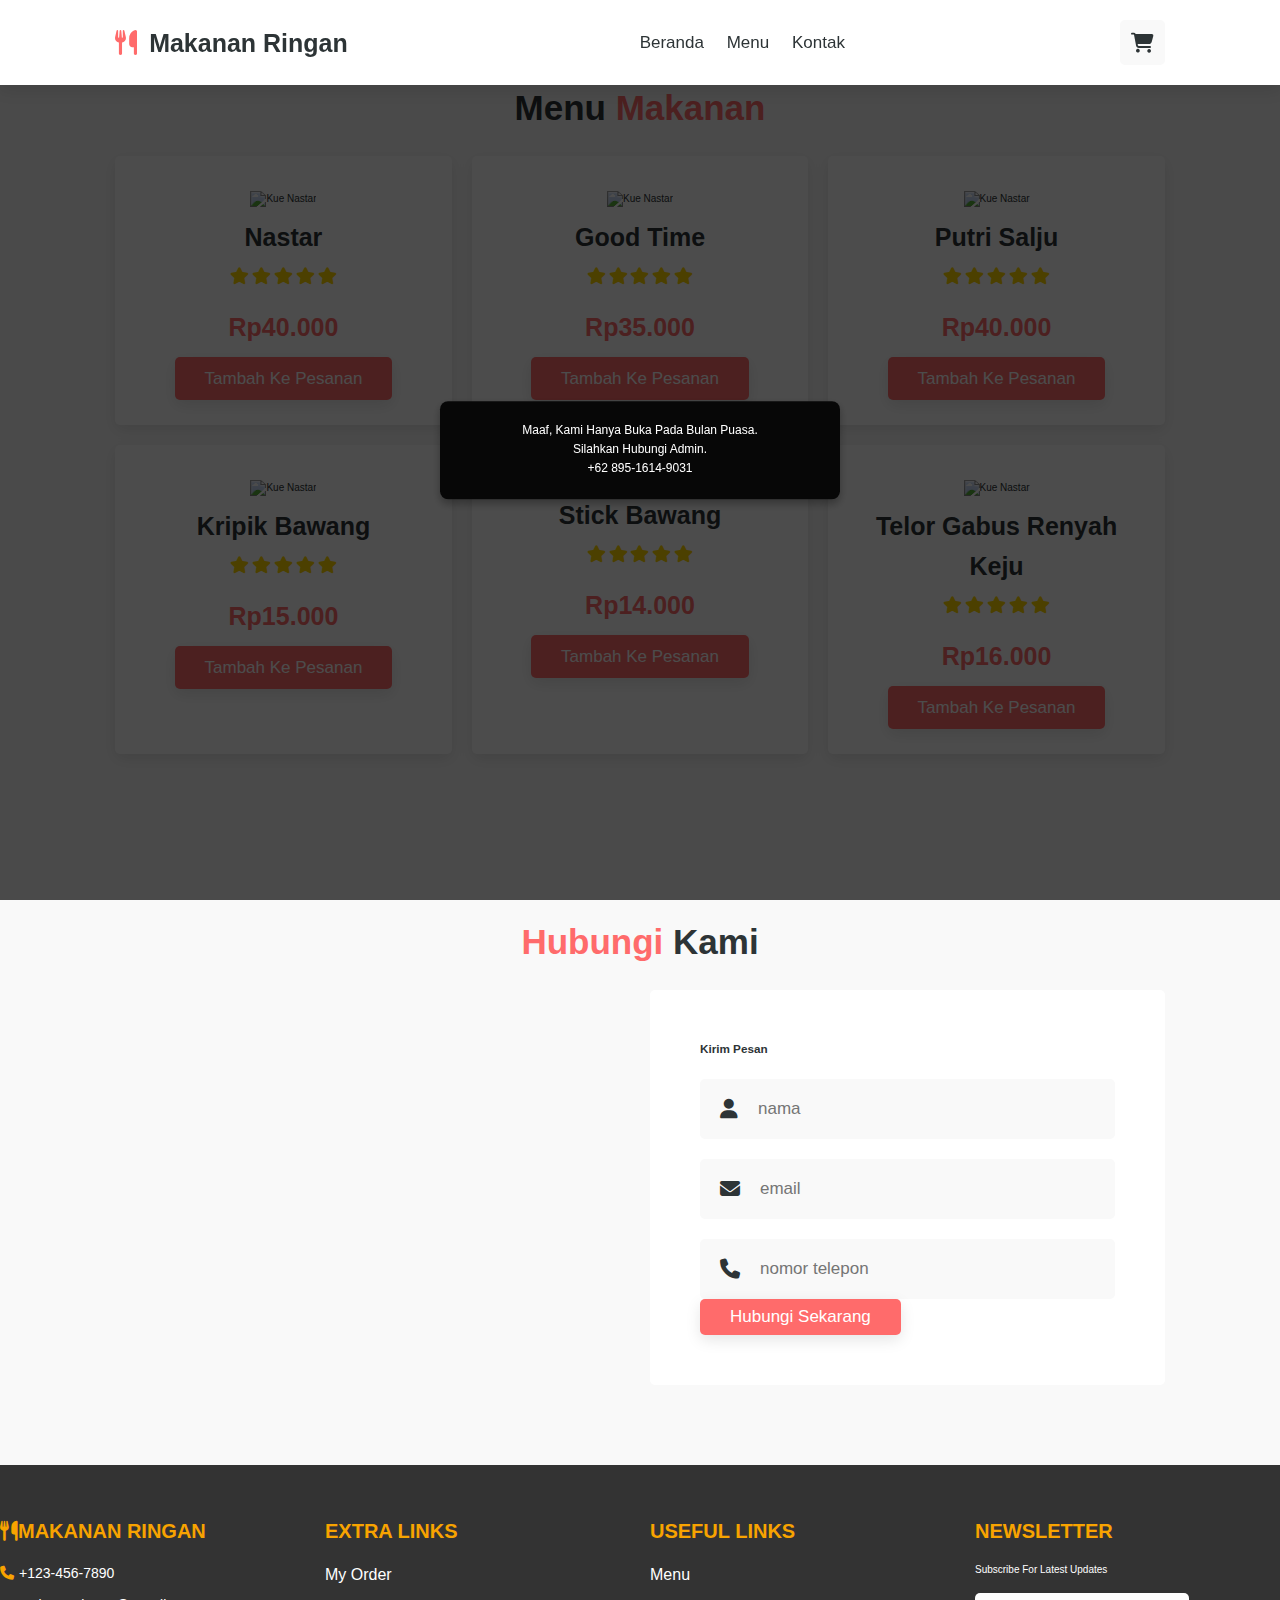
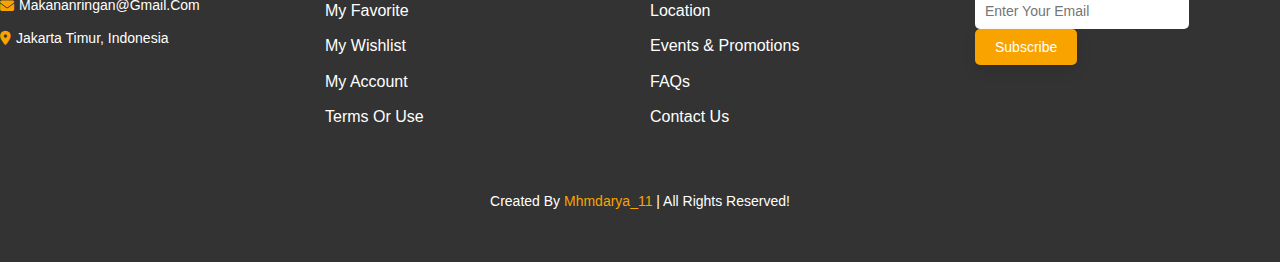
==== kue.html @ f8d413f0 "update" ====
<!DOCTYPE html>
<html lang="en">
<head>
    <meta charset="UTF-8">
    <meta name="viewport" content="width=device-width, initial-scale=1.0">
    <title>Makanan Ringan</title>
    <link rel="stylesheet" href="https://cdnjs.cloudflare.com/ajax/libs/font-awesome/6.5.1/css/all.min.css">
    <link rel="stylesheet" href="css/style.css">
</head>
<body>

    <div id="overlay" style="display: none; position: fixed; top: 0; left: 0; width: 100%; height: 100%; background: rgba(0, 0, 0, 0.7); z-index: 1000;">
        <div id="closed-message" style="position: absolute; top: 50%; left: 50%; transform: translate(-50%, -50%); text-align: center; color: white; padding: 20px;">
            Maaf, kami hanya buka pada bulan puasa.
            <p>silahkan hubungi admin.</p>
            <p>+62 895-1614-9031</p>
        </div>
    </div>

    <header class="header">
        <a href="#" class="logo"> <i class="fas fa-utensils"></i> Makanan Ringan </a>

        <nav class="navbar">
            <a href="index.html">beranda</a>
            <a href="#menu">menu</a>
            <a href="#contact">kontak</a>
        </nav>

        <div class="icons">
            <div id="menu-btn" class="fas fa-bars"></div>
            <div id="cart-btn" class="fas fa-shopping-cart"></div>

        </div>
    </header>


    <section class="menu" id="menu">
        <h1 class="heading"> Menu <span>Makanan</span> </h1>
        <div class="box-container">

            <div class="box">
                <img src="https://lh7-us.googleusercontent.com/docsz/AD_4nXcEnIB-sPoEV8QUrcThuBvYTaKqrfmLbkjgKG3v7Cw3AuE2bwe_djcEGwMQL489-VcdqSKSYcDLm7T0prghWC-tea751_7RDds9Fo0qbGc7kfxor_wvZThIk54l8aoDgWUN-uuwddsL73iAQXtkAAwunBY?key=rUuxa2qkyxjqRPvYImfPtw" alt="Kue Nastar">
                <h3>nastar</h3>
                <div class="stars">
                    <i class="fas fa-star"></i>
                    <i class="fas fa-star"></i>
                    <i class="fas fa-star"></i>
                    <i class="fas fa-star"></i>
                    <i class="fas fa-star"></i>
                </div>
                <div class="price">Rp40.000</div>
                <a class="btn" onclick="addToOrder('Kue Nastar', 40000)">tambah ke pesanan</a>
            </div>
            

            <div class="box">
                <img src="https://cdn0-production-images-kly.akamaized.net/_EN-UaPnB24gKkW-ZpaFmlMJoZ8=/1200x675/smart/filters:quality(75):strip_icc():format(jpeg)/kly-media-production/medias/3131206/original/038804000_1589771006-shutterstock_1147305941.jpg" alt="Kue Nastar">
                <h3>good time</h3>
                <div class="stars">
                    <i class="fas fa-star"></i>
                    <i class="fas fa-star"></i>
                    <i class="fas fa-star"></i>
                    <i class="fas fa-star"></i>
                    <i class="fas fa-star"></i>
                </div>
                <div class="price">Rp35.000</div>
                <a class="btn" onclick="addToOrder('good time', 35000)">tambah ke pesanan</a>
            </div>

            <div class="box">
                <img src="https://encrypted-tbn0.gstatic.com/images?q=tbn:ANd9GcT0phfk2ploqWvCmLY5JRAtv2-uTKZSKJ6gpg&s" alt="Kue Nastar">
                <h3>putri salju</h3>
                <div class="stars">
                    <i class="fas fa-star"></i>
                    <i class="fas fa-star"></i>
                    <i class="fas fa-star"></i>
                    <i class="fas fa-star"></i>
                    <i class="fas fa-star"></i>
                </div>
                <div class="price">Rp40.000</div>
                <a class="btn" onclick="addToOrder('putri salju', 40000)">tambah ke pesanan</a>
            </div>

            <div class="box">
                <img src="https://asset.kompas.com/crops/tNLT8i5QKhfKnYzRoiWlWFGlY-E=/0x0:697x465/1200x800/data/photo/2021/05/01/608cd097eedc9.jpeg" alt="Kue Nastar">
                <h3>kripik bawang</h3>
                <div class="stars">
                    <i class="fas fa-star"></i>
                    <i class="fas fa-star"></i>
                    <i class="fas fa-star"></i>
                    <i class="fas fa-star"></i>
                    <i class="fas fa-star"></i>
                </div>
                <div class="price">Rp15.000</div>
                <a class="btn" onclick="addToOrder('Kripik bawang', 15000)">tambah ke pesanan</a>
            </div>

            <div class="box">
                <img src="https://encrypted-tbn0.gstatic.com/images?q=tbn:ANd9GcTLExdZbbz6y8mzxtTrLyewXpBlyhCcX0Y6eQ&s" alt="">
                <h3>stick bawang</h3>
                <div class="stars">
                    <i class="fas fa-star"></i>
                    <i class="fas fa-star"></i>
                    <i class="fas fa-star"></i>
                    <i class="fas fa-star"></i>
                    <i class="fas fa-star"></i>
                </div>
                <div class="price">Rp14.000</div>
                <a class="btn" onclick="addToOrder('stick bawang', 14000)">tambah ke pesanan</a>
            </div>

            <div class="box">
                <img src="https://cdn.idntimes.com/content-images/community/2022/03/resep-telur-gabus-resep-camilan-mudah-resep-camilan-enak-telur-gabus-keju-9cde86371d7fc78c91ae80a6ffab250e-236dd6ab66412a85249c39d16a0003f4_600x400.jpg" alt="Kue Nastar">
                <h3>telor gabus renyah keju</h3>
                <div class="stars">
                    <i class="fas fa-star"></i>
                    <i class="fas fa-star"></i>
                    <i class="fas fa-star"></i>
                    <i class="fas fa-star"></i>
                    <i class="fas fa-star"></i>
                </div>
                <div class="price">Rp16.000</div>
                <a class="btn" onclick="addToOrder('telor gabus reyah keju', 16000)">tambah ke pesanan</a>
            </div>
            
            
        </div>
    </section>

    <div id="order-modal" class="modal">
        <div class="modal-content">
            <h2>Ringkasan Pesanan</h2>
            <div id="order-summary"></div>
            <input type="text" id="customer-name" placeholder="Masukkan nama Anda" required>
            <button id="send-order" class="btn">Kirim Pesanan</button>
        </div>
    </div>

    <!-- Modal Notifikasi -->
    <div id="notification-modal" class="modal" style="display: none;">
        <div class="modal-content">
            <p>Apakah Anda yakin ingin mengirim pesanan ini?</p>
            <button id="confirm-send" class="confirm-button">Ya, Kirim</button>
            <button id="cancel-send" class="cancel-button">Batal</button>
        </div>
    </div>

    <section class="contact" id="contact">
        <h1 class="heading"> <span>hubungi</span> kami </h1>
        <div class="row">
            <iframe class="map" src="https://www.google.com/maps/embed?pb=!1m18!1m12!1m3!1d991.3776062669901!2d106.86660892838218!3d-6.327839999602199!2m3!1f0!2f0!3f0!3m2!1i1024!2i768!4f13.1!3m3!1m2!1s0x2e69ed087a8f612b%3A0xa5cb6192032db072!2sJl.%20H.%20Marjuki%2040-66%2C%20RT.9%2FRW.8%2C%20Susukan%2C%20Kec.%20Ciracas%2C%20Kota%20Jakarta%20Timur%2C%20Daerah%20Khusus%20Ibukota%20Jakarta%2013750!5e0!3m2!1sid!2sid!4v1731489256980!5m2!1sid!2sid" allowfullscreen="" loading="lazy"></iframe>
            <form action="">
                <h3>kirim pesan</h3>
                <div class="inputBox">
                    <span class="fas fa-user"></span>
                    <input type="text" placeholder="nama">
                </div>
                <div class="inputBox">
                    <span class="fas fa-envelope"></span>
                    <input type="email" placeholder="email">
                </div>
                <div class="inputBox">
                    <span class="fas fa-phone"></span>
                    <input type="number" placeholder="nomor telepon">
                </div>
                <input type="submit" value="hubungi sekarang" class="btn">
            </form>
        </div>
    </section>


    <section class="footer">

        <div class="box-container">

            <div class="box">
                <h3><i class="fas fa-utensils"></i>Makanan Ringan</h3>
                <a href="#" class="links"> <i class="fas fa-phone"></i> +123-456-7890</a>
                <a href="#" class="links"> <i class="fas fa-envelope"></i> makananringan@gmail.com</a>
                <a href="#" class="links"> <i class="fas fa-map-marker-alt"></i> Jakarta Timur, Indonesia</a>
            </div>

            <div class="box">
                <h3>extra links</h3>
                <a href="#">my order</a>
                <a href="#">my favorite</a>
                <a href="#">my wishlist</a>
                <a href="#">my account</a>
                <a href="#">terms or use</a>
            </div>

            <div class="box">
                <h3>useful links</h3>
                <a href="#">menu</a>
                <a href="#">location</a>
                <a href="#">events & promotions</a>
                <a href="#">FAQs</a>
                <a href="#">contact us</a>
            </div>

            <div class="box">
                <h3>newsletter</h3>
                <p>subscribe for latest updates</p>
                <form action="">
                    <input type="email" placeholder="enter your email">
                    <input type="submit" value="subscribe" class="btn">
                </form>
            </div>

        </div>

        <div class="credit"> created by <span>mhmdarya_11</span> | all rights reserved! </div>

    </section>

    <script src="js/kue.js"></script>

</body>
</html>
---- css/style.css ----
:root {
    --primary-color: #ff6b6b;
    --secondary-color: #4ecdc4;
    --text-color: #2d3436;
    --bg-color: #f9f9f9;
    --white: #ffffff;
    --box-shadow: 0 0.5rem 1.5rem rgba(0, 0, 0, 0.1);
}

* {
    font-family: 'Poppins', sans-serif;
    margin: 0;
    padding: 0;
    box-sizing: border-box;
    outline: none;
    border: none;
    text-decoration: none;
    text-transform: capitalize;
    transition: all 0.2s linear;
}

html {
    font-size: 62.5%;
    overflow-x: hidden;
    scroll-behavior: smooth;
    scroll-padding-top: 6.5rem;
}

body {
    background: var(--bg-color);
    color: var(--text-color);
    line-height: 1.6;
}

section {
    padding: 8rem 9%;
}

.heading {
    text-align: center;
    font-size: 3.5rem;
    padding-bottom: 2rem;
    color: var(--text-color);
}

.heading span {
    color: var(--primary-color);
}

.btn {
    display: inline-block;
    padding: 0.8rem 3rem;
    font-size: 1.7rem;
    color: var(--white);
    background: var(--primary-color);
    border-radius: 0.5rem;
    cursor: pointer;
    box-shadow: var(--box-shadow);
}

.btn:hover {
    background: var(--secondary-color);
    letter-spacing: 0.1rem;
}

.header {
    position: fixed;
    top: 0;
    left: 0;
    right: 0;
    z-index: 1000;
    background: var(--white);
    box-shadow: var(--box-shadow);
    display: flex;
    align-items: center;
    justify-content: space-between;
    padding: 2rem 9%;
}

.header .logo {
    font-size: 2.5rem;
    font-weight: bolder;
    color: var(--text-color);
}

.header .logo i {
    color: var(--primary-color);
    padding-right: 0.5rem;
}

.header .navbar a {
    font-size: 1.7rem;
    color: var(--text-color);
    margin-left: 2rem;
}

.header .navbar a:hover {
    color: var(--primary-color);
}

.header .icons div {
    height: 4.5rem;
    width: 4.5rem;
    line-height: 4.5rem;
    font-size: 2rem;
    background: var(--bg-color);
    color: var(--text-color);
    border-radius: 0.5rem;
    margin-left: 0.3rem;
    cursor: pointer;
    text-align: center;
}

.header .icons div:hover {
    color: var(--white);
    background: var(--primary-color);
}

#menu-btn {
    display: none;
}

.home {
    display: flex;
    align-items: center;
    min-height: 100vh;
    background: url('https://img.freepik.com/premium-photo/cooking-banner-background-with-spices-vegetables-top-view-free-space-your-text_187166-44335.jpg') no-repeat;
    background-size: cover;
    background-position: center;
}

.home .content {
    max-width: 60rem;
    padding: 2rem;
    background: rgba(255, 255, 255, 0.8);
    border-radius: 1rem;
}

.home .content h3 {
    font-size: 5rem;
    color: var(--text-color);
    text-transform: uppercase;
}

.home .content p {
    font-size: 1.7rem;
    color: var(--text-color);
    padding: 1rem 0;
    line-height: 1.8;
}

.menu .box-container {
    display: grid;
    grid-template-columns: repeat(auto-fit, minmax(30rem, 1fr));
    gap: 2rem;
}

.menu .box-container .box {
    background: var(--white);
    border-radius: 0.5rem;
    box-shadow: var(--box-shadow);
    padding: 2.5rem;
    text-align: center;
}

.menu .box-container .box:hover {
    transform: translateY(-1rem);
}

.menu .box-container .box img {
    height: 15rem;
    margin: 1rem 0;
}

.menu .box-container .box h3 {
    font-size: 2.5rem;
    color: var(--text-color);
}

.menu .box-container .box .stars {
    padding: 1rem 0;
}

.menu .box-container .box .stars i {
    font-size: 1.7rem;
    color: gold;
}

.menu .box-container .box .price {
    font-size: 2.5rem;
    color: var(--primary-color);
    font-weight: bolder;
    margin: 1rem 0;
}

.about .row {
    display: flex;
    flex-wrap: wrap;
    gap: 2rem;
    align-items: center;
}

.about .row .image {
    flex: 1 1 45rem;
}

.about .row .image img {
    width: 100%;
    border-radius: 0.5rem;
}

.about .row .content {
    flex: 1 1 45rem;
}

.about .row .content h3 {
    font-size: 3.5rem;
    color: var(--text-color);
}

.about .row .content p {
    font-size: 1.6rem;
    color: var(--text-color);
    padding: 1rem 0;
    line-height: 1.8;
}

.contact .row {
    display: flex;
    flex-wrap: wrap;
    gap: 2rem;
}

.contact .row .map {
    flex: 1 1 45rem;
    width: 100%;
    border-radius: 0.5rem;
}

.contact .row form {
    flex: 1 1 45rem;
    background: var(--white);
    border-radius: 0.5rem;
    padding: 5rem;
}

.contact .row form .inputBox {
    display: flex;
    align-items: center;
    margin-top: 2rem;
    background: var(--bg-color);
    border-radius: 0.5rem;
}

.contact .row form .inputBox span {
    color: var(--text-color);
    font-size: 2rem;
    padding-left: 2rem;
}

.contact .row form .inputBox input {
    width: 100%;
    padding: 2rem;
    font-size: 1.7rem;
    color: var(--text-color);
    text-transform: none;
    background: none;
}

.modal {
    display: none;
    position: fixed;
    z-index: 1001;
    left: 0;
    top: 0;
    width: 100%;
    height: 100%;
    overflow: auto;
    background-color: rgba(0,0,0,0.4);
}

.modal-content {
    background-color: var(--white);
    margin: 15% auto;
    padding: 2rem;
    border-radius: 0.5rem;
    box-shadow: var(--box-shadow);
    width: 80%;
    max-width: 50rem;
}

#order-summary {
    margin-bottom: 2rem;
}

#customer-name {
    width: 100%;
    padding: 1rem;
    margin-bottom: 1rem;
    border: 1px solid #ddd;
    border-radius: 0.5rem;
    font-size: 1.6rem;
}

#send-order {
    width: 100%;
    padding: 1rem;
    background-color: var(--primary-color);
    color: var(--white);
    border: none;
    border-radius: 0.5rem;
    cursor: pointer;
    font-size: 1.6rem;
}

#send-order:hover {
    background-color: var(--secondary-color);
}

@media (max-width: 991px) {
    html {
        font-size: 55%;
    }
    .header {
        padding: 2rem;
    }
    section {
        padding: 2rem;
    }
}

@media (max-width: 768px) {
    #menu-btn {
        display: inline-block;
    }
    .header .navbar {
        position: absolute;
        top: 110%;
        right: -110%;
        width: 30rem;
        box-shadow: var(--box-shadow);
        border-radius: 0.5rem;
        background: var(--white);
    }
    .header .navbar.active {
        right: 2rem;
        transition: 0.4s linear;
    }
    .header .navbar a {
        font-size: 2rem;
        margin: 2rem 2.5rem;
        display: block;
    }
    .home .content {
        text-align: center;
    }
}

@media (max-width: 450px) {
    html {
        font-size: 50%;
    }
}

.modal {
display: none;
position: fixed;
top: 0;
left: 0;
width: 100%;
height: 100%;
background-color: rgba(0, 0, 0, 0.5);
z-index: 1000;
}

.modal-content {
background-color: white;
padding: 20px;
border-radius: 8px;
text-align: center;
max-width: 400px;
width: 100%;
}

.button-container {
margin-top: 20px;
display: flex;
justify-content: space-around;
}

.confirm-button {
background-color: #28a745;
color: white;
border: none;
padding: 10px 20px;
border-radius: 4px;
cursor: pointer;
font-size: 16px;
}

.confirm-button:hover {
background-color: #218838;
}

.cancel-button {
background-color: #dc3545;
color: white;
border: none;
padding: 10px 20px;
border-radius: 4px;
cursor: pointer;
font-size: 16px;
}

.cancel-button:hover {
background-color: #c82333;
}


/* Spicy Level Container */
.spicy-level {
margin: 20px 0;
font-family: 'Poppins', sans-serif;
}

/* Label */
.spicy-label {
font-size: 16px;
color: #333;
margin-right: 10px;
font-weight: 600;
}

/* Select Box */
.spicy-select {
font-size: 14px;
padding: 10px;
border-radius: 4px;
border: 1px solid #ddd;
width: 200px;
cursor: pointer;
transition: all 0.3s ease;
}

.spicy-select:hover {
border-color: #888;
}

.spicy-select:focus {
outline: none;
border-color: #5cb85c;
}

/* Option Styles */
.spicy-select option {
padding: 10px;
font-size: 14px;
}



/* Footer Section */
.footer {
background-color: #333;
color: #fff;
padding: 50px 0;
font-family: 'Poppins', sans-serif;
text-align: center;
}

.footer .box-container {
display: flex;
justify-content: space-between;
flex-wrap: wrap;
gap: 20px;
margin-bottom: 30px;
}

.footer .box {
flex: 1 1 250px;
margin-bottom: 20px;
text-align: left;
}

.footer .box h3 {
font-size: 20px;
margin-bottom: 15px;
font-weight: 600;
text-transform: uppercase;
color: #f8a300;
}

.footer .box a {
color: #fff;
font-size: 16px;
text-decoration: none;
margin-bottom: 10px;
display: block;
transition: color 0.3s ease;
}

.footer .box a:hover {
color: #f8a300;
}

.footer .box .links {
font-size: 14px;
display: flex;
align-items: center;
gap: 5px;
}

.footer .box .links i {
color: #f8a300;
}

.footer .box form {
margin-top: 15px;
}

.footer .box input[type="email"] {
width: 70%;
padding: 10px;
margin-right: 10px;
border: none;
border-radius: 5px;
font-size: 14px;
}

.footer .box input[type="submit"] {
padding: 10px 20px;
background-color: #f8a300;
color: #fff;
border: none;
border-radius: 5px;
font-size: 14px;
cursor: pointer;
transition: background-color 0.3s ease;
}

.footer .box input[type="submit"]:hover {
background-color: #ffb74d;
}

.footer .payment {
margin-top: 20px;
width: 100%;
max-width: 200px;
}

.footer .credit {
margin-top: 30px;
font-size: 14px;
color: #fff;
}

.footer .credit span {
color: #f8a300;
}

/* Responsive Design */
@media (max-width: 768px) {
.footer .box-container {
flex-direction: column;
align-items: center;
}

.footer .box {
text-align: center;
margin-bottom: 20px;
}

.footer .box input[type="email"] {
width: 100%;
margin-bottom: 10px;
}

.footer .box input[type="submit"] {
width: 100%;
}
}


/* Overlay Styling */
#overlay {
display: none; /* Hidden by default */
position: fixed;
top: 0;
left: 0;
width: 100vw;
height: 100vh;
background: rgba(0, 0, 0, 0.85);
z-index: 9999;
pointer-events: all; /* Block interactions */
}

#closed-message {
position: absolute;
top: 50%;
left: 50%;
transform: translate(-50%, -50%);
text-align: center;
color: #fff;
background: rgba(0, 0, 0, 0.9);
padding: 30px;
border-radius: 8px;
font-size: 1.2em;
width: 80%;
max-width: 400px;
box-shadow: 0px 4px 8px rgba(0, 0, 0, 0.3);
}
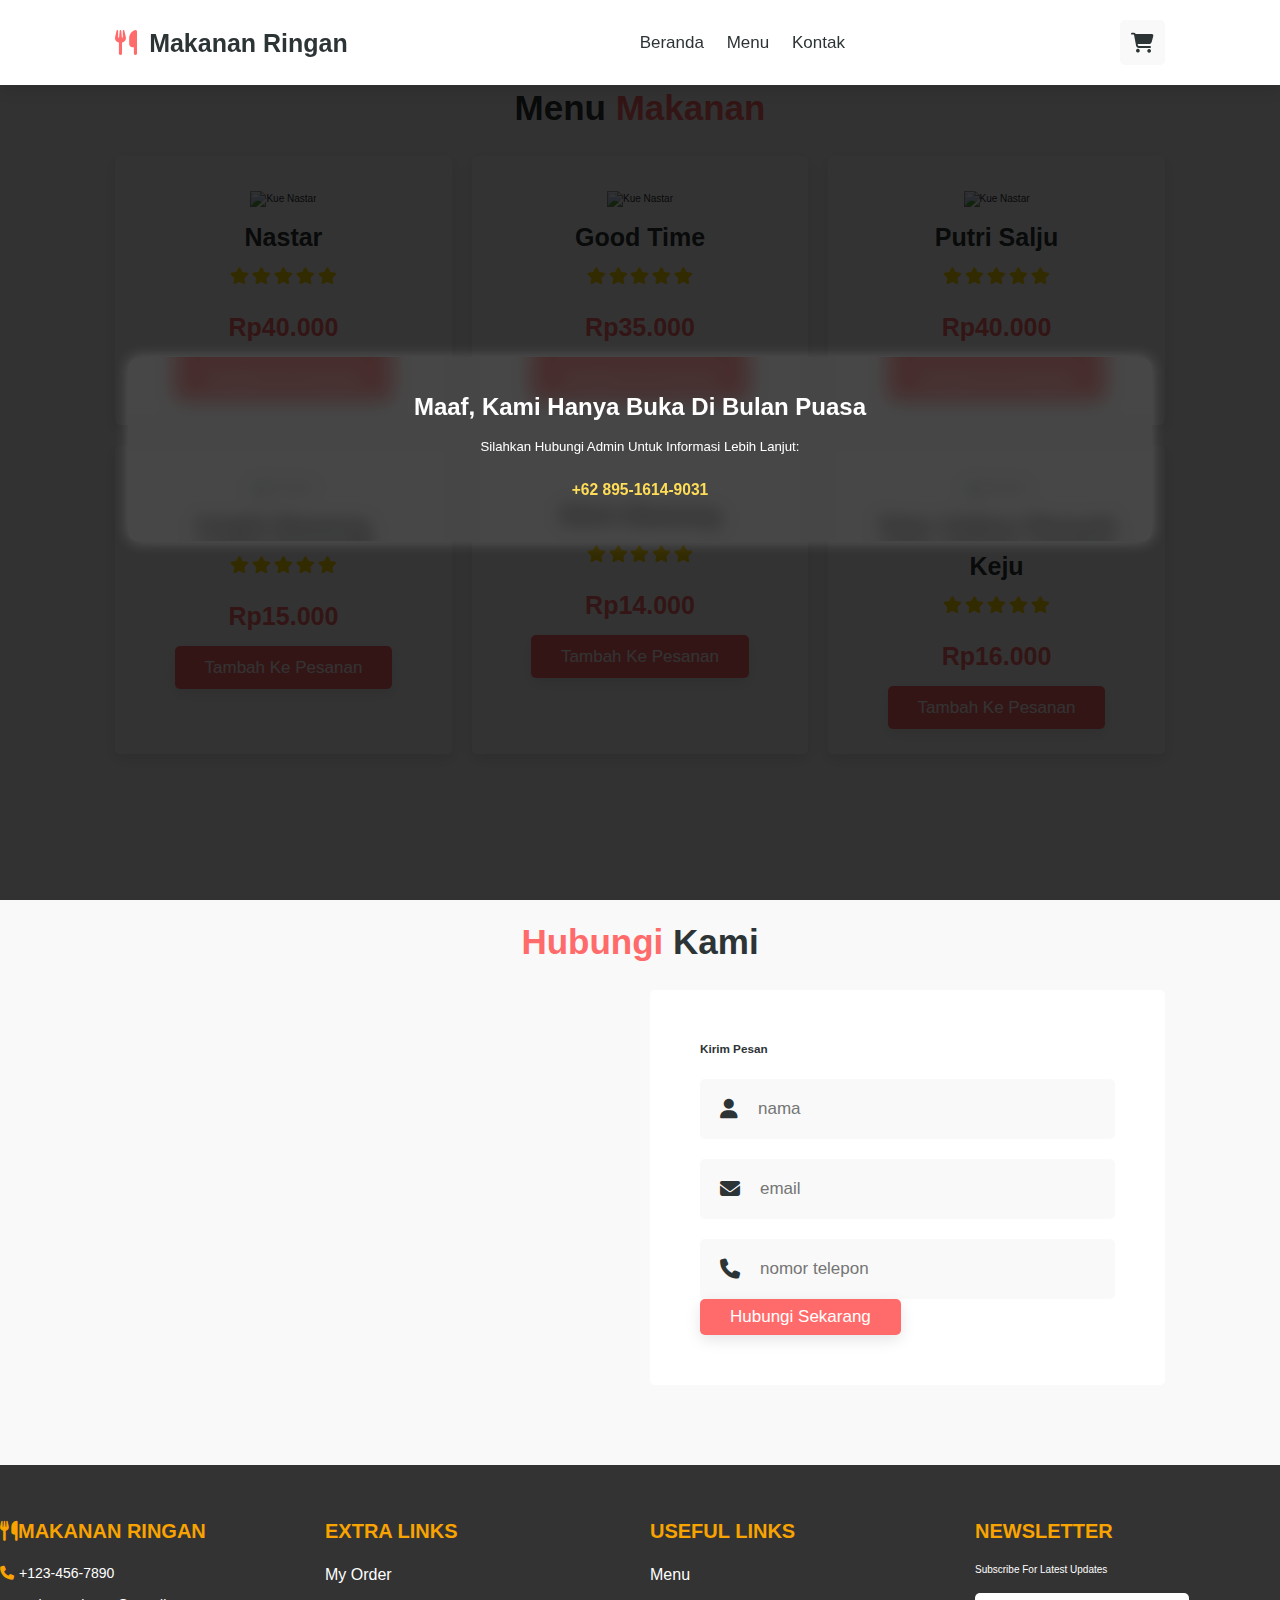
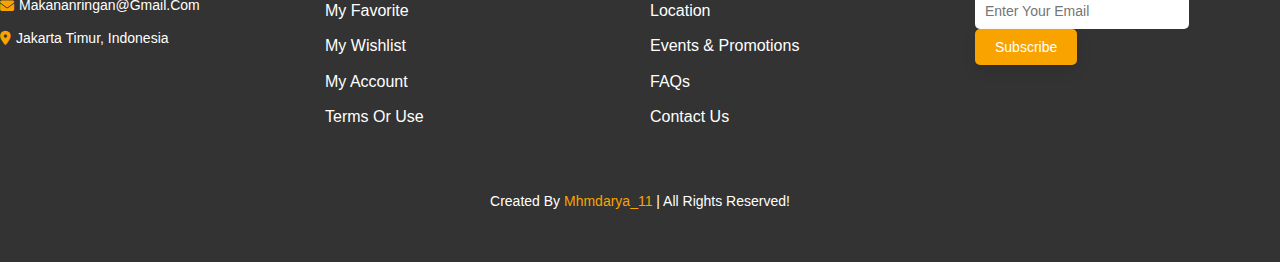
==== commit 9bbdeed0: "update" ====
--- a/kue.html
+++ b/kue.html
@@ -9,13 +9,14 @@
 </head>
 <body>
 
-    <div id="overlay" style="display: none; position: fixed; top: 0; left: 0; width: 100%; height: 100%; background: rgba(0, 0, 0, 0.7); z-index: 1000;">
-        <div id="closed-message" style="position: absolute; top: 50%; left: 50%; transform: translate(-50%, -50%); text-align: center; color: white; padding: 20px;">
-            Maaf, kami hanya buka pada bulan puasa.
-            <p>silahkan hubungi admin.</p>
-            <p>+62 895-1614-9031</p>
+    <div id="overlay" style="display: none; position: fixed; top: 0; left: 0; width: 100%; height: 100%; background: rgba(0, 0, 0, 0.8); z-index: 1000;">
+        <div id="closed-message" style="position: absolute; top: 50%; left: 50%; transform: translate(-50%, -50%); text-align: center; color: white; padding: 30px; border-radius: 10px; background-color: rgba(255, 255, 255, 0.1); backdrop-filter: blur(10px); max-width: 90%; box-shadow: 0px 0px 15px rgba(255, 255, 255, 0.2);">
+            <h2 style="font-size: 2em; margin-bottom: 10px;">Maaf, Kami Hanya Buka di Bulan Puasa</h2>
+            <p style="font-size: 1.1em; margin-bottom: 20px;">Silahkan hubungi admin untuk informasi lebih lanjut:</p>
+            <p style="font-size: 1.3em; font-weight: bold; color: #ffdd57; margin-bottom: 10px;">+62 895-1614-9031</p>
         </div>
     </div>
+    
 
     <header class="header">
         <a href="#" class="logo"> <i class="fas fa-utensils"></i> Makanan Ringan </a>
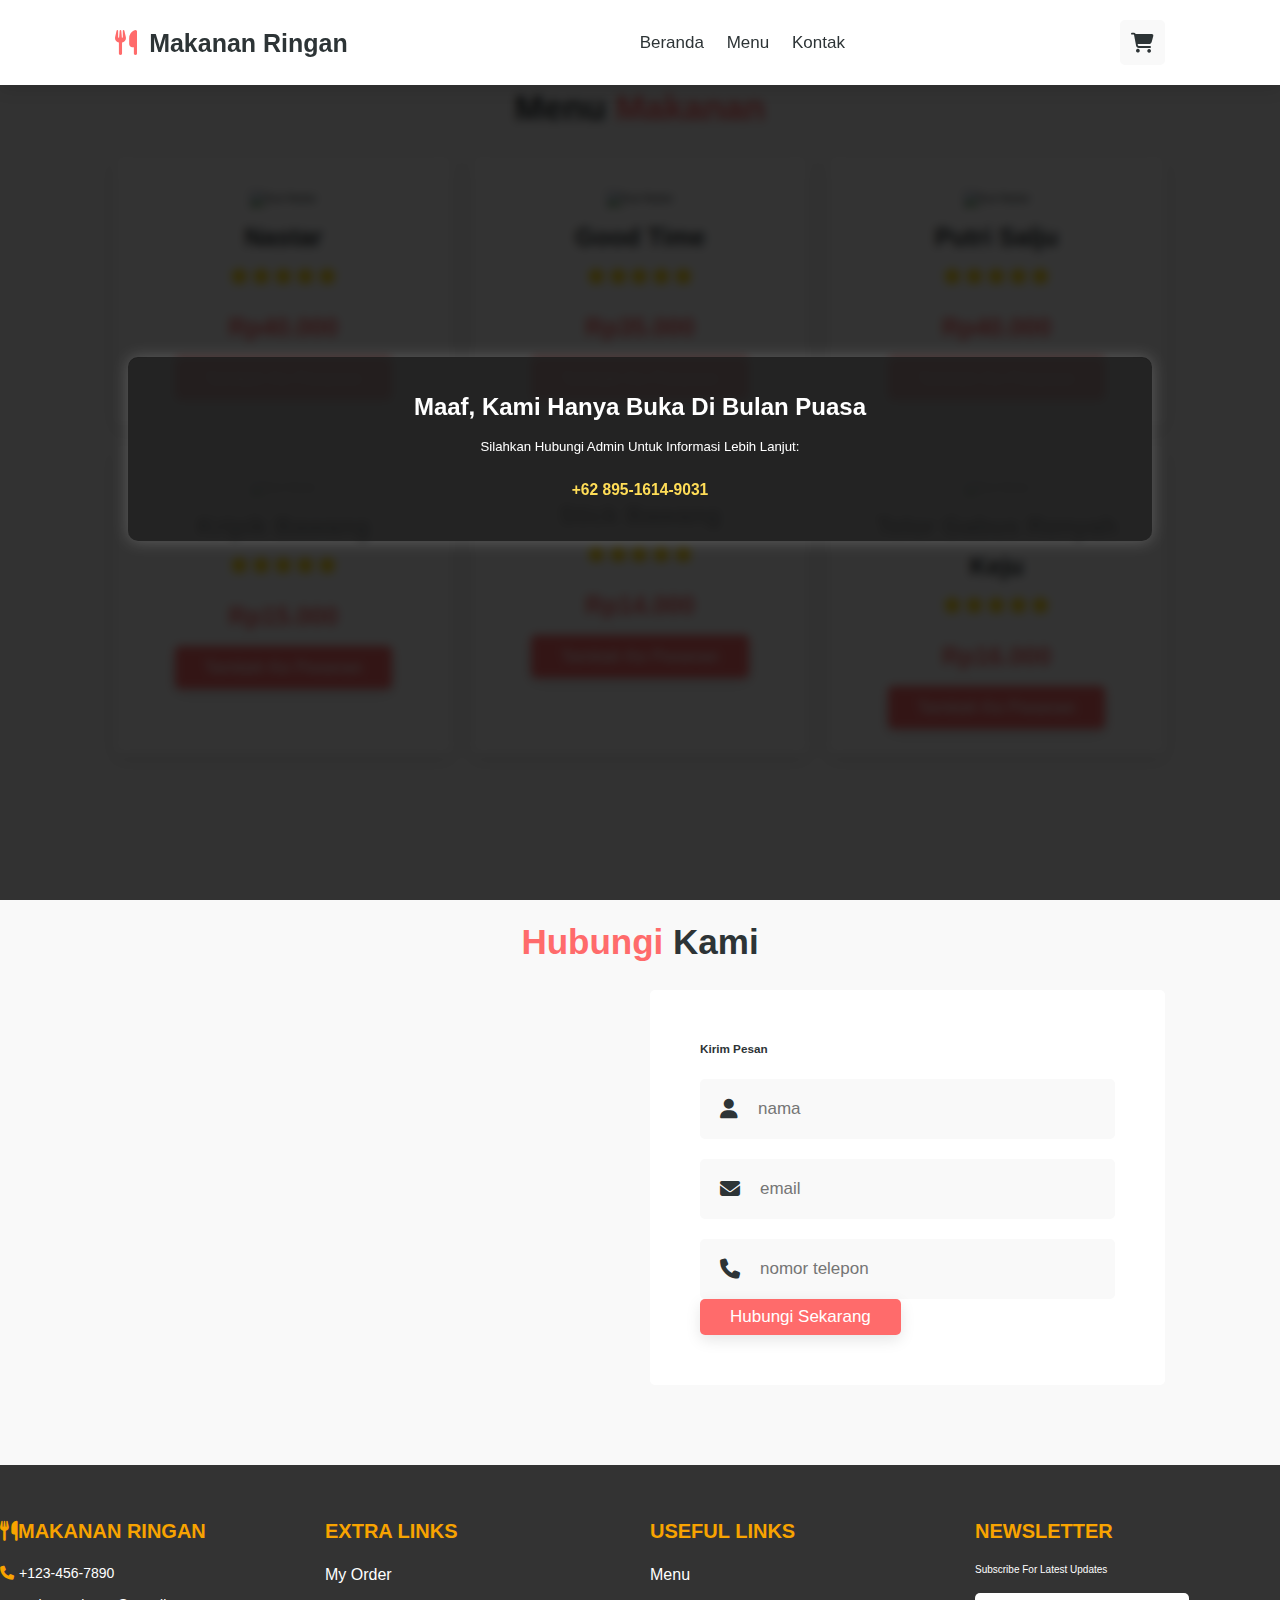
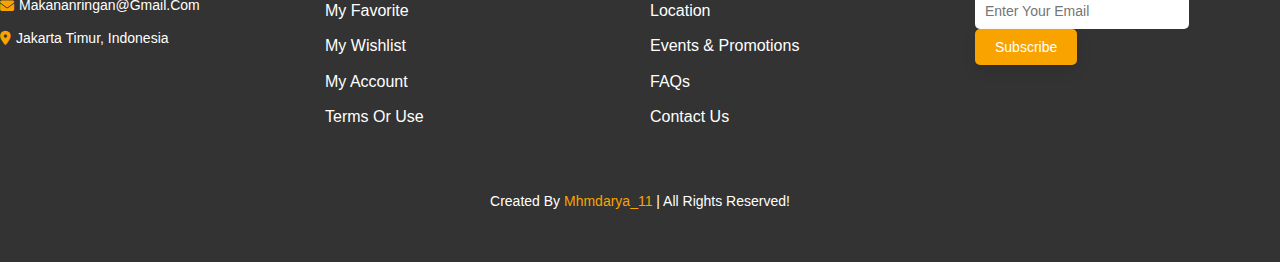
==== commit 60cb3a18: "update new" ====
--- a/kue.html
+++ b/kue.html
@@ -9,7 +9,7 @@
 </head>
 <body>
 
-    <div id="overlay" style="display: none; position: fixed; top: 0; left: 0; width: 100%; height: 100%; background: rgba(0, 0, 0, 0.8); z-index: 1000;">
+    <div id="overlay" style="display: none; position: fixed; top: 0; left: 0; width: 100%; height: 100%; background: rgba(0, 0, 0, 0.8); z-index: 1000; backdrop-filter: blur(5px);">
         <div id="closed-message" style="position: absolute; top: 50%; left: 50%; transform: translate(-50%, -50%); text-align: center; color: white; padding: 30px; border-radius: 10px; background-color: rgba(255, 255, 255, 0.1); backdrop-filter: blur(10px); max-width: 90%; box-shadow: 0px 0px 15px rgba(255, 255, 255, 0.2);">
             <h2 style="font-size: 2em; margin-bottom: 10px;">Maaf, Kami Hanya Buka di Bulan Puasa</h2>
             <p style="font-size: 1.1em; margin-bottom: 20px;">Silahkan hubungi admin untuk informasi lebih lanjut:</p>
--- a/css/style.css
+++ b/css/style.css
@@ -30,6 +30,10 @@
     background: var(--bg-color);
     color: var(--text-color);
     line-height: 1.6;
+}
+
+body.no-scroll {
+    overflow: hidden;
 }
 
 section {
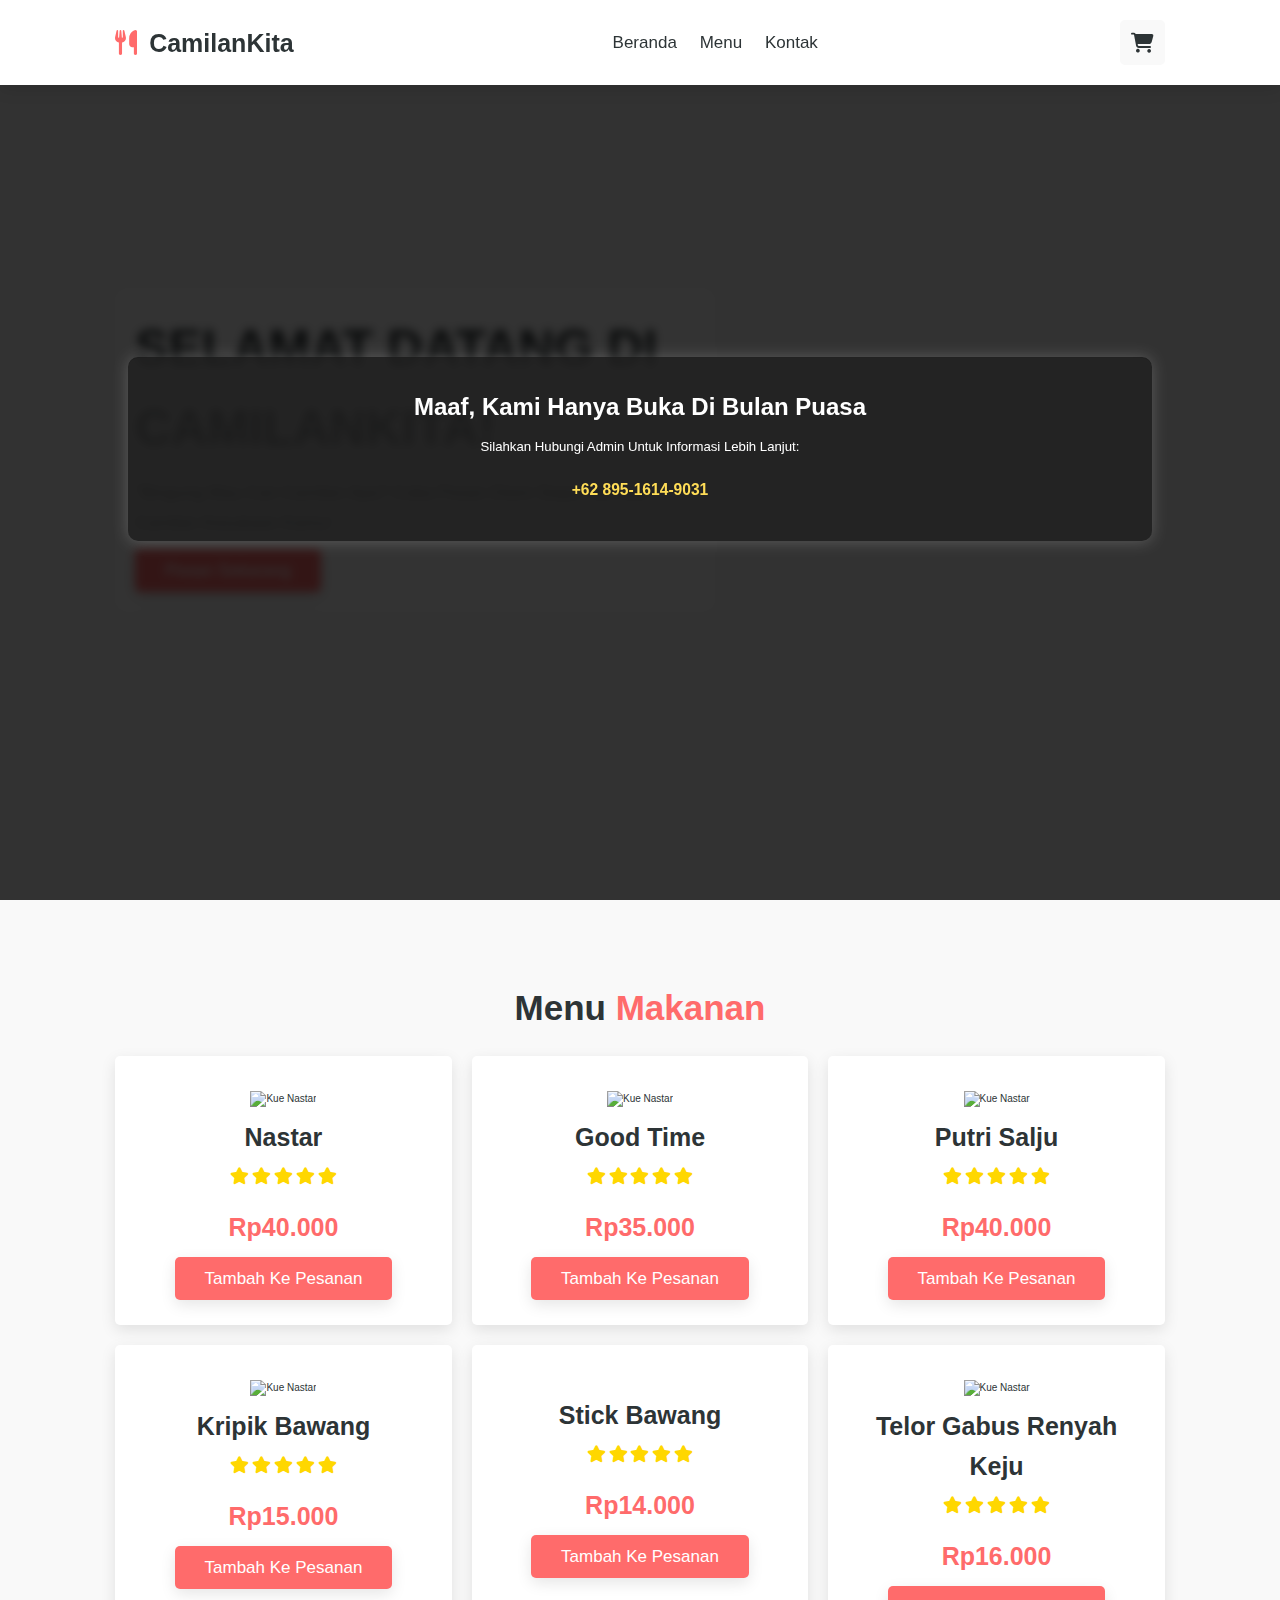
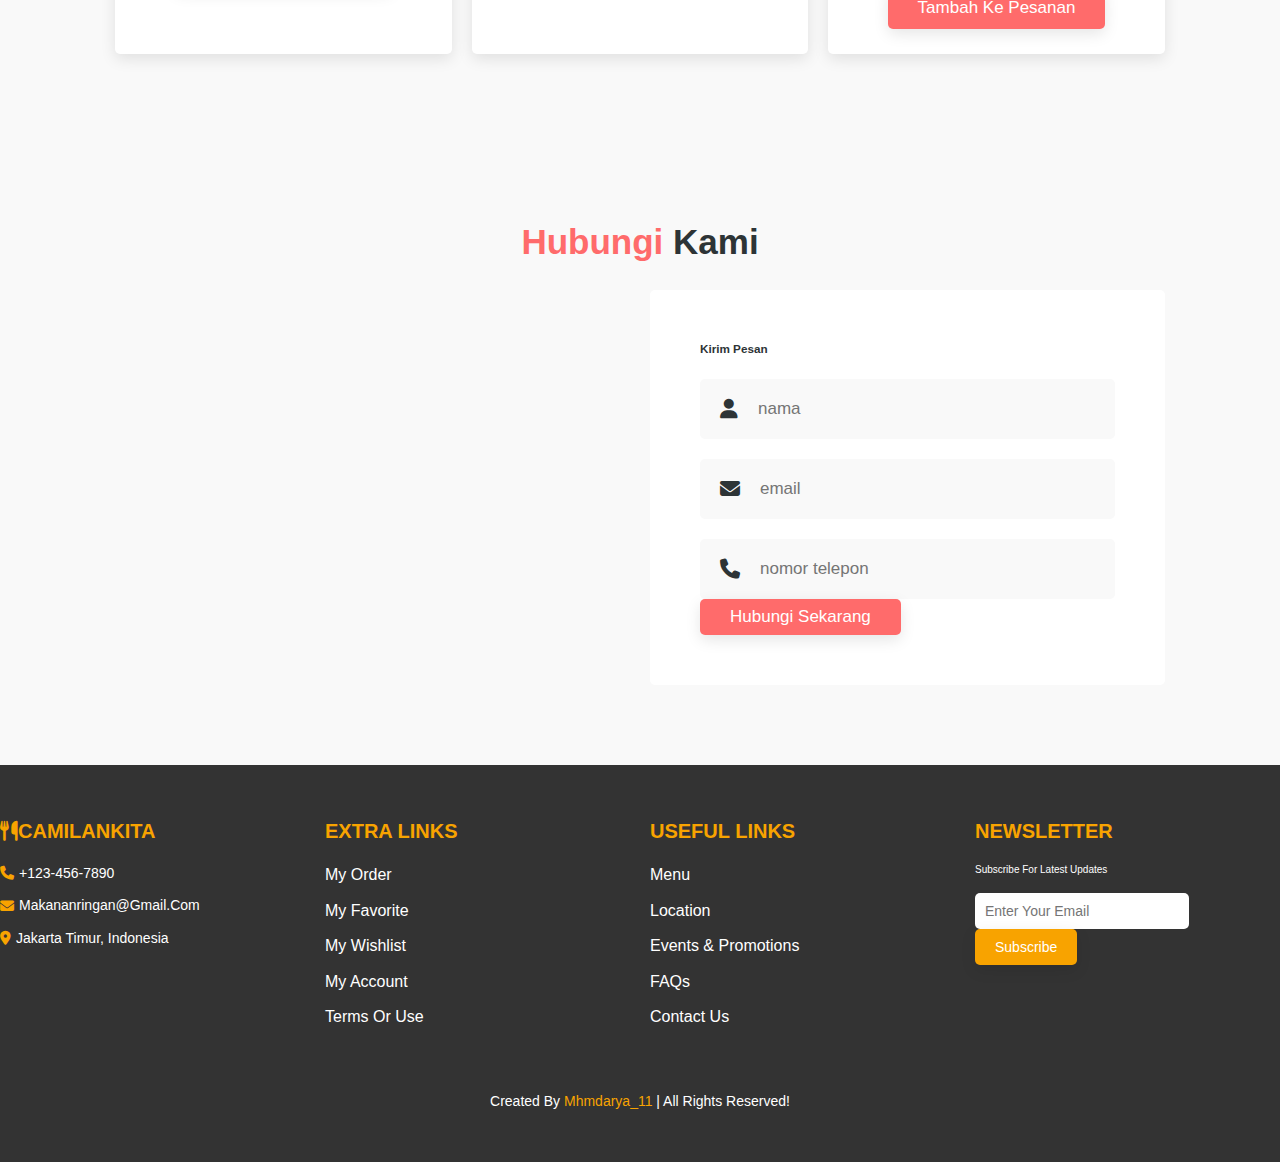
==== commit 592f51e8: "update" ====
--- a/kue.html
+++ b/kue.html
@@ -3,7 +3,7 @@
 <head>
     <meta charset="UTF-8">
     <meta name="viewport" content="width=device-width, initial-scale=1.0">
-    <title>Makanan Ringan</title>
+    <title>Pesan Makanan via WhatsApp</title>
     <link rel="stylesheet" href="https://cdnjs.cloudflare.com/ajax/libs/font-awesome/6.5.1/css/all.min.css">
     <link rel="stylesheet" href="css/style.css">
 </head>
@@ -19,7 +19,7 @@
     
 
     <header class="header">
-        <a href="#" class="logo"> <i class="fas fa-utensils"></i> Makanan Ringan </a>
+        <a href="#" class="logo"> <i class="fas fa-utensils"></i> CamilanKita </a>
 
         <nav class="navbar">
             <a href="index.html">beranda</a>
@@ -33,6 +33,16 @@
 
         </div>
     </header>
+
+    <section class="home" id="home">
+        <div class="content">
+            <h3>Selamat Datang di CamilanKita!</h3>
+            <p>
+                "Bingung mau cari camilan apa? Coba pesan disini siapa tau ada camilan kesukaan kamu!
+            </p>
+            <a href="#menu" class="btn">pesan sekarang</a>
+        </div>
+    </section>
 
 
     <section class="menu" id="menu">
@@ -175,7 +185,7 @@
         <div class="box-container">
 
             <div class="box">
-                <h3><i class="fas fa-utensils"></i>Makanan Ringan</h3>
+                <h3><i class="fas fa-utensils"></i>CamilanKita</h3>
                 <a href="#" class="links"> <i class="fas fa-phone"></i> +123-456-7890</a>
                 <a href="#" class="links"> <i class="fas fa-envelope"></i> makananringan@gmail.com</a>
                 <a href="#" class="links"> <i class="fas fa-map-marker-alt"></i> Jakarta Timur, Indonesia</a>
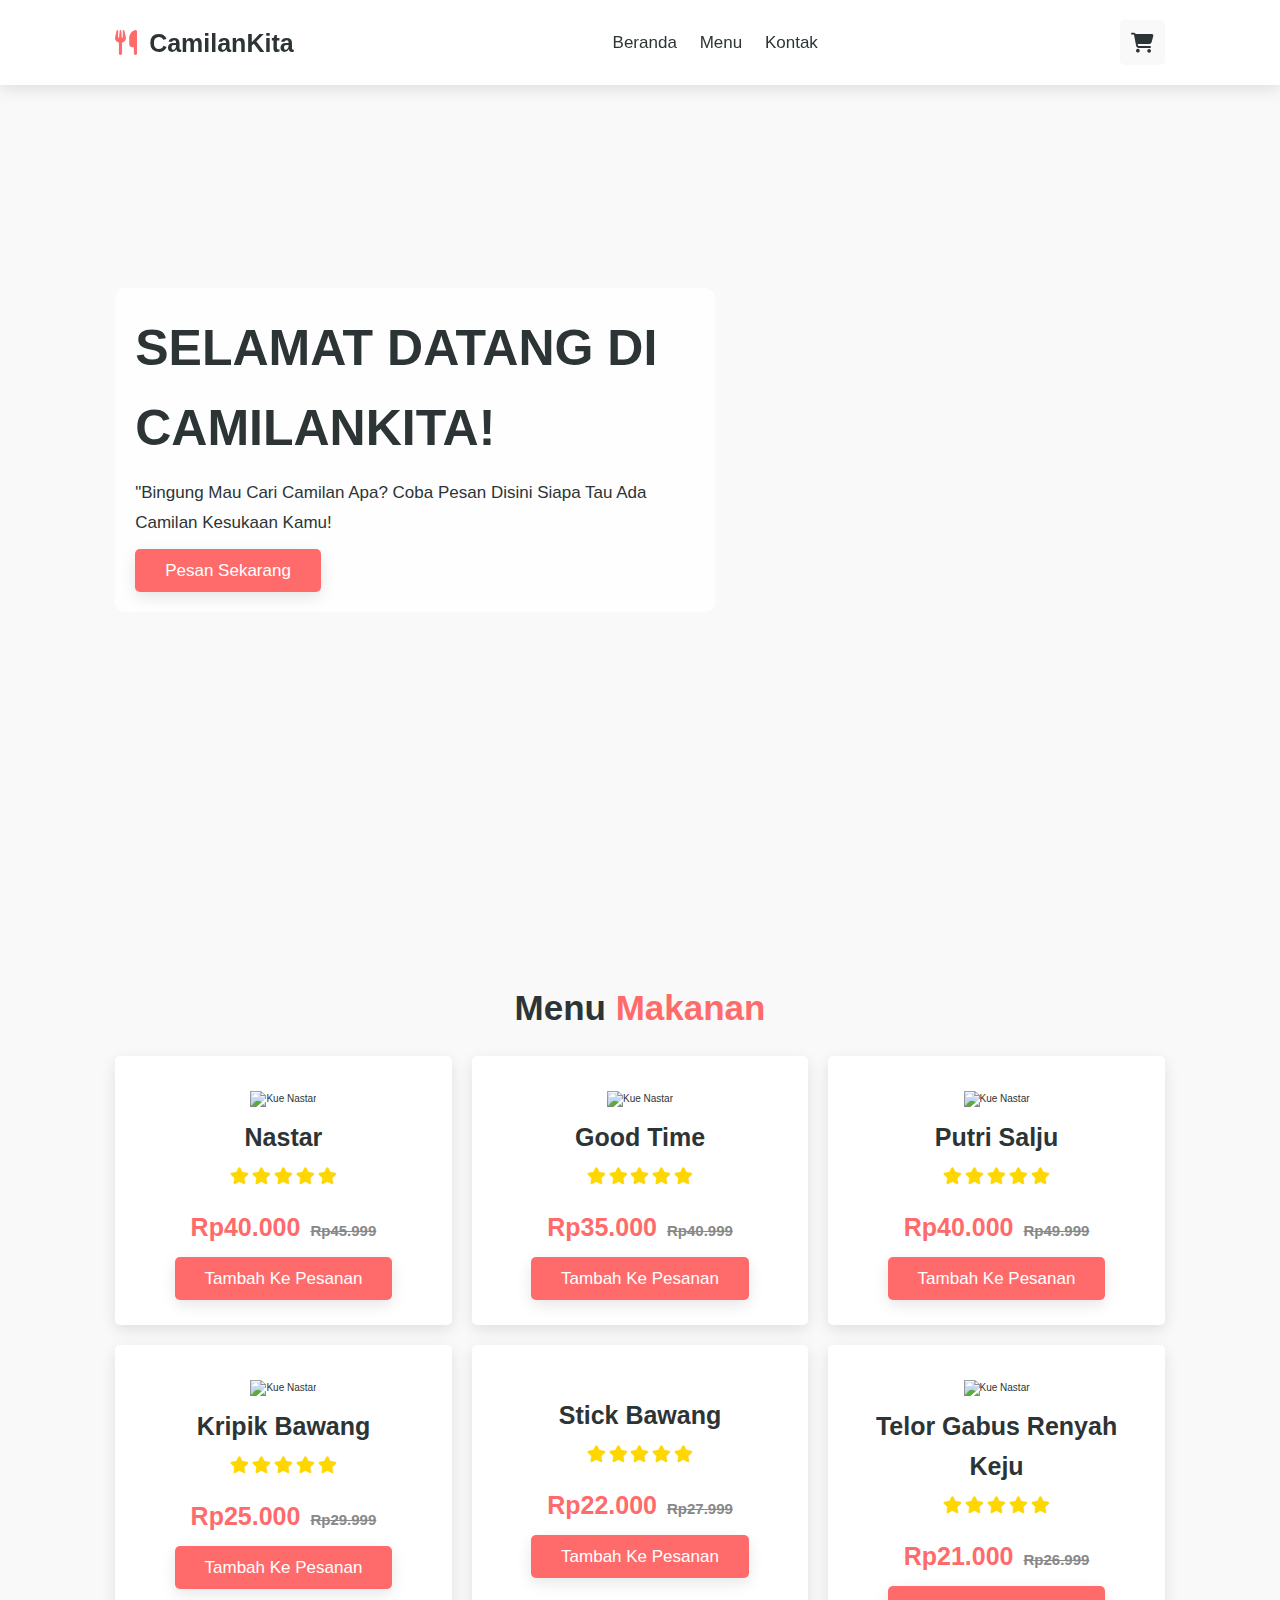
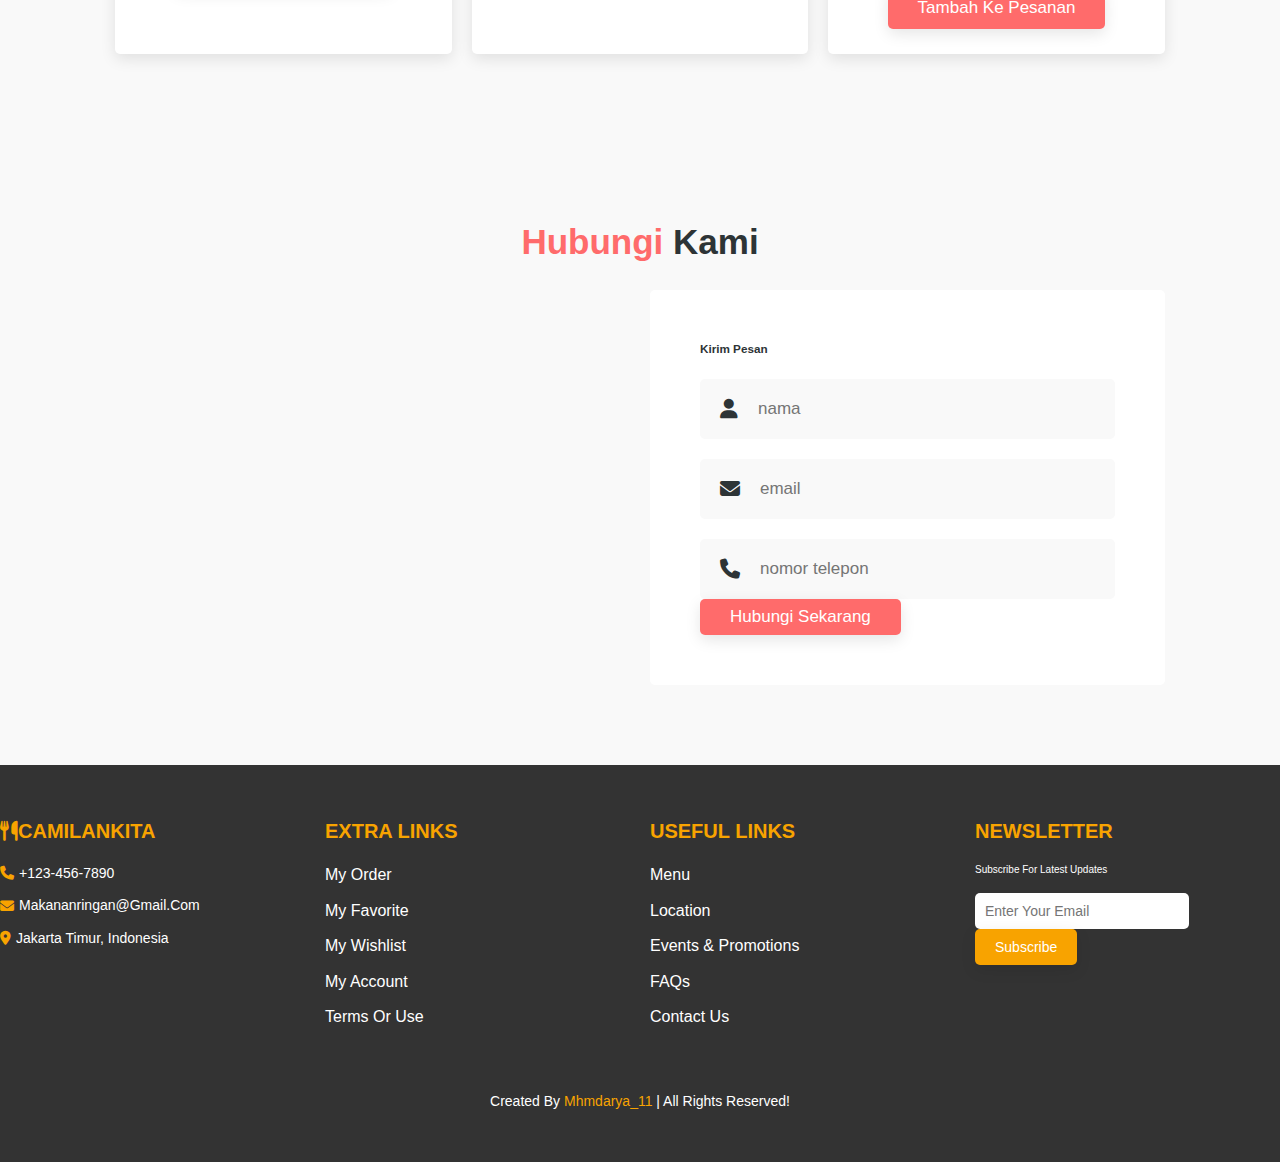
==== commit 810a035e: "besar nyo" ====
--- a/kue.html
+++ b/kue.html
@@ -11,7 +11,7 @@
 
     <div id="overlay" style="display: none; position: fixed; top: 0; left: 0; width: 100%; height: 100%; background: rgba(0, 0, 0, 0.8); z-index: 1000; backdrop-filter: blur(5px);">
         <div id="closed-message" style="position: absolute; top: 50%; left: 50%; transform: translate(-50%, -50%); text-align: center; color: white; padding: 30px; border-radius: 10px; background-color: rgba(255, 255, 255, 0.1); backdrop-filter: blur(10px); max-width: 90%; box-shadow: 0px 0px 15px rgba(255, 255, 255, 0.2);">
-            <h2 style="font-size: 2em; margin-bottom: 10px;">Maaf, Kami Hanya Buka di Bulan Puasa</h2>
+            <h2 style="font-size: 2em; margin-bottom: 10px;">Maaf, CamilanKita Hanya Buka di Bulan Puasa</h2>
             <p style="font-size: 1.1em; margin-bottom: 20px;">Silahkan hubungi admin untuk informasi lebih lanjut:</p>
             <p style="font-size: 1.3em; font-weight: bold; color: #ffdd57; margin-bottom: 10px;">+62 895-1614-9031</p>
         </div>
@@ -59,7 +59,7 @@
                     <i class="fas fa-star"></i>
                     <i class="fas fa-star"></i>
                 </div>
-                <div class="price">Rp40.000</div>
+                <div class="price">Rp40.000<span class="old-price">Rp45.999</span></div>
                 <a class="btn" onclick="addToOrder('Kue Nastar', 40000)">tambah ke pesanan</a>
             </div>
             
@@ -74,7 +74,7 @@
                     <i class="fas fa-star"></i>
                     <i class="fas fa-star"></i>
                 </div>
-                <div class="price">Rp35.000</div>
+                <div class="price">Rp35.000<span class="old-price">Rp40.999</span></div>
                 <a class="btn" onclick="addToOrder('good time', 35000)">tambah ke pesanan</a>
             </div>
 
@@ -88,7 +88,7 @@
                     <i class="fas fa-star"></i>
                     <i class="fas fa-star"></i>
                 </div>
-                <div class="price">Rp40.000</div>
+                <div class="price">Rp40.000<span class="old-price">Rp49.999</span></div>
                 <a class="btn" onclick="addToOrder('putri salju', 40000)">tambah ke pesanan</a>
             </div>
 
@@ -102,8 +102,8 @@
                     <i class="fas fa-star"></i>
                     <i class="fas fa-star"></i>
                 </div>
-                <div class="price">Rp15.000</div>
-                <a class="btn" onclick="addToOrder('Kripik bawang', 15000)">tambah ke pesanan</a>
+                <div class="price">Rp25.000<span class="old-price">Rp29.999</span></div>
+                <a class="btn" onclick="addToOrder('Kripik bawang', 25000)">tambah ke pesanan</a>
             </div>
 
             <div class="box">
@@ -116,8 +116,8 @@
                     <i class="fas fa-star"></i>
                     <i class="fas fa-star"></i>
                 </div>
-                <div class="price">Rp14.000</div>
-                <a class="btn" onclick="addToOrder('stick bawang', 14000)">tambah ke pesanan</a>
+                <div class="price">Rp22.000<span class="old-price">Rp27.999</span></div>
+                <a class="btn" onclick="addToOrder('stick bawang', 22000)">tambah ke pesanan</a>
             </div>
 
             <div class="box">
@@ -130,8 +130,8 @@
                     <i class="fas fa-star"></i>
                     <i class="fas fa-star"></i>
                 </div>
-                <div class="price">Rp16.000</div>
-                <a class="btn" onclick="addToOrder('telor gabus reyah keju', 16000)">tambah ke pesanan</a>
+                <div class="price">Rp21.000<span class="old-price">Rp26.999</span></div>
+                <a class="btn" onclick="addToOrder('telor gabus renyah keju', 21000)">tambah ke pesanan</a>
             </div>
             
             
--- a/css/style.css
+++ b/css/style.css
@@ -195,6 +195,16 @@
     color: var(--primary-color);
     font-weight: bolder;
     margin: 1rem 0;
+}
+
+
+
+.old-price {
+    text-decoration: line-through;
+    color: #888;
+    font-size: 15px;
+    margin-left: 10px;
+    
 }
 
 .about .row {
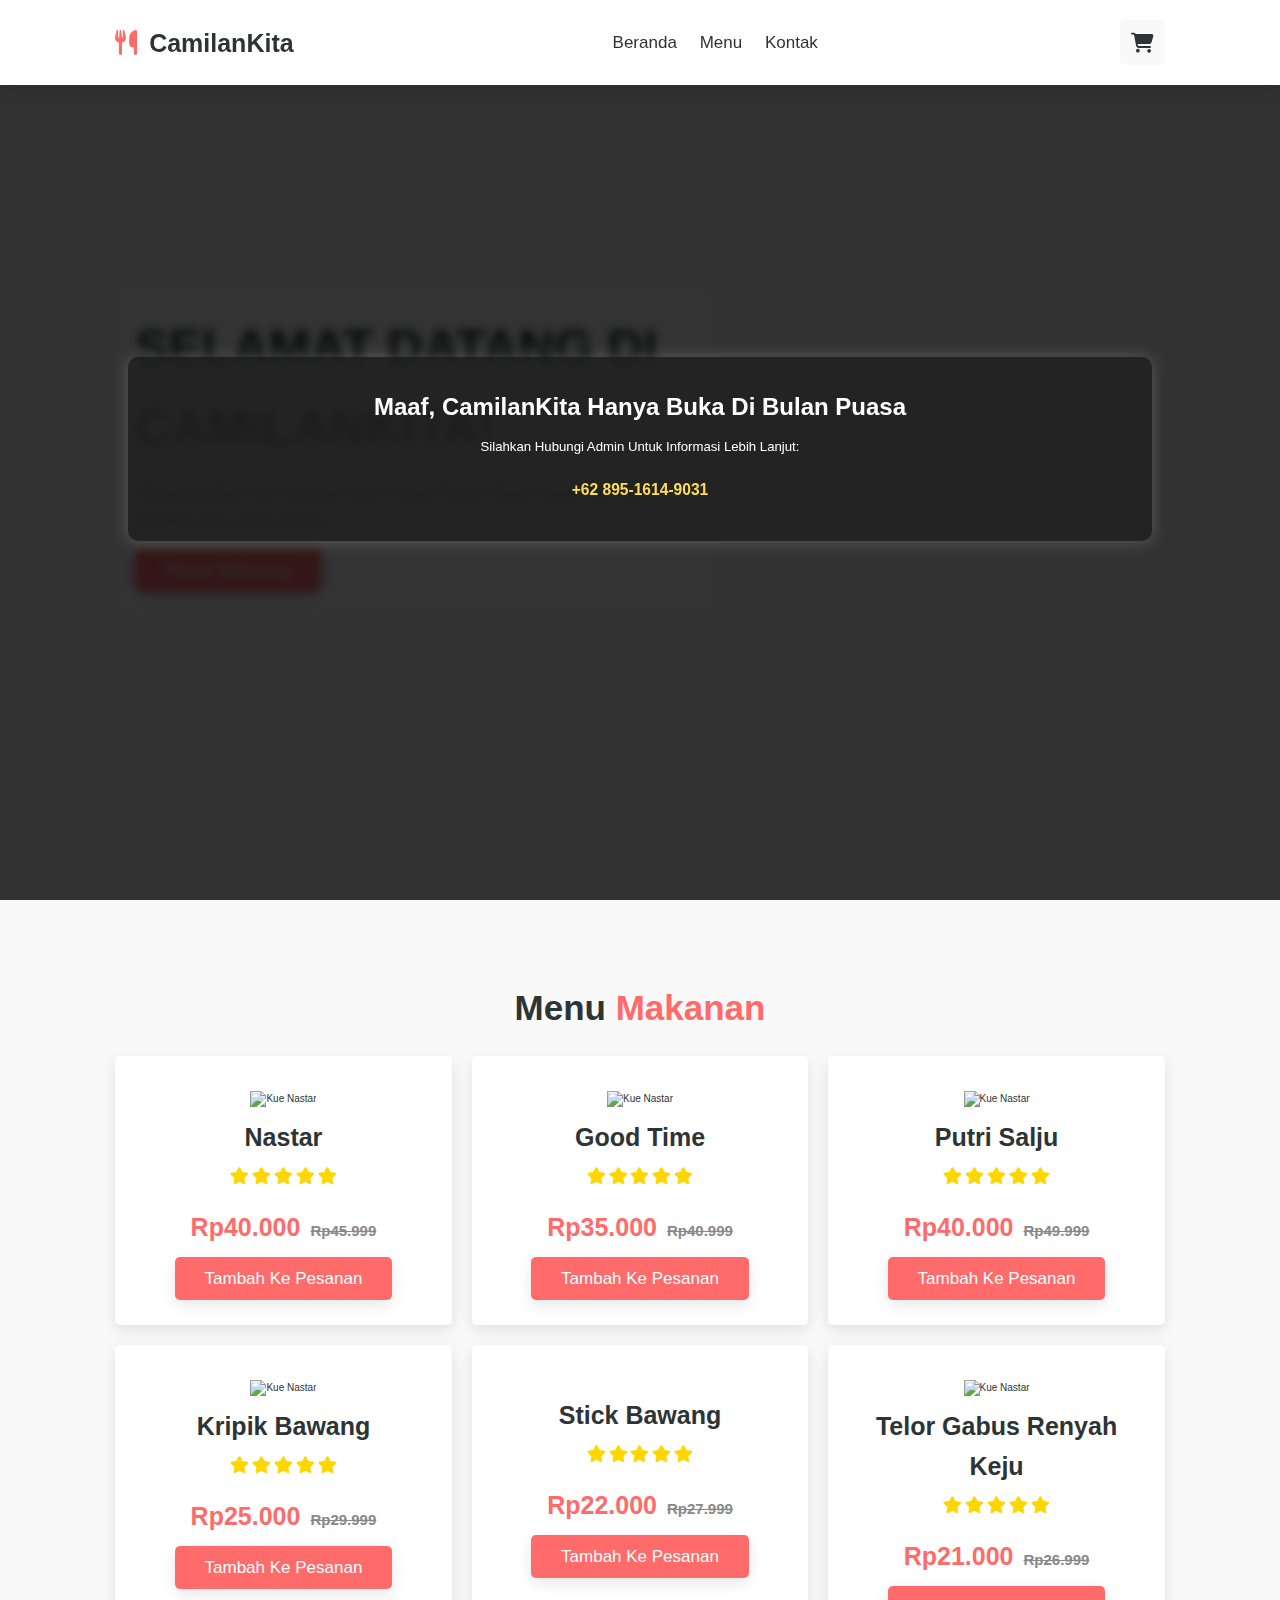
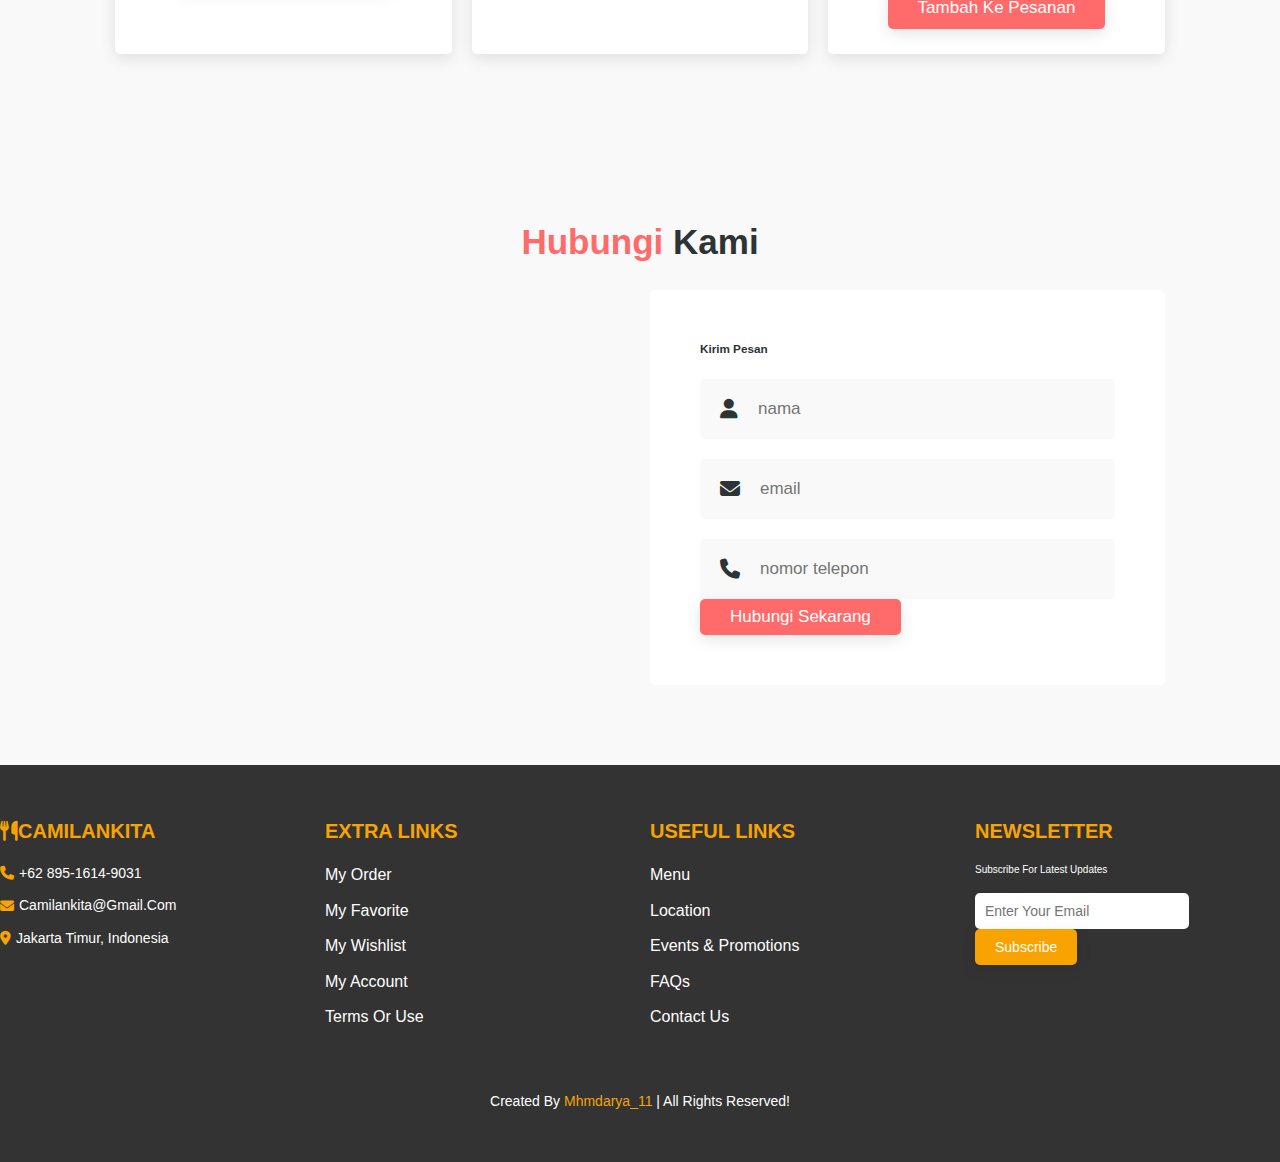
==== commit 970a40b9: "update" ====
--- a/kue.html
+++ b/kue.html
@@ -186,8 +186,8 @@
 
             <div class="box">
                 <h3><i class="fas fa-utensils"></i>CamilanKita</h3>
-                <a href="#" class="links"> <i class="fas fa-phone"></i> +123-456-7890</a>
-                <a href="#" class="links"> <i class="fas fa-envelope"></i> makananringan@gmail.com</a>
+                <a href="#" class="links"> <i class="fas fa-phone"></i> +62 895-1614-9031</a>
+                <a href="#" class="links"> <i class="fas fa-envelope"></i> camilankita@gmail.com</a>
                 <a href="#" class="links"> <i class="fas fa-map-marker-alt"></i> Jakarta Timur, Indonesia</a>
             </div>
 
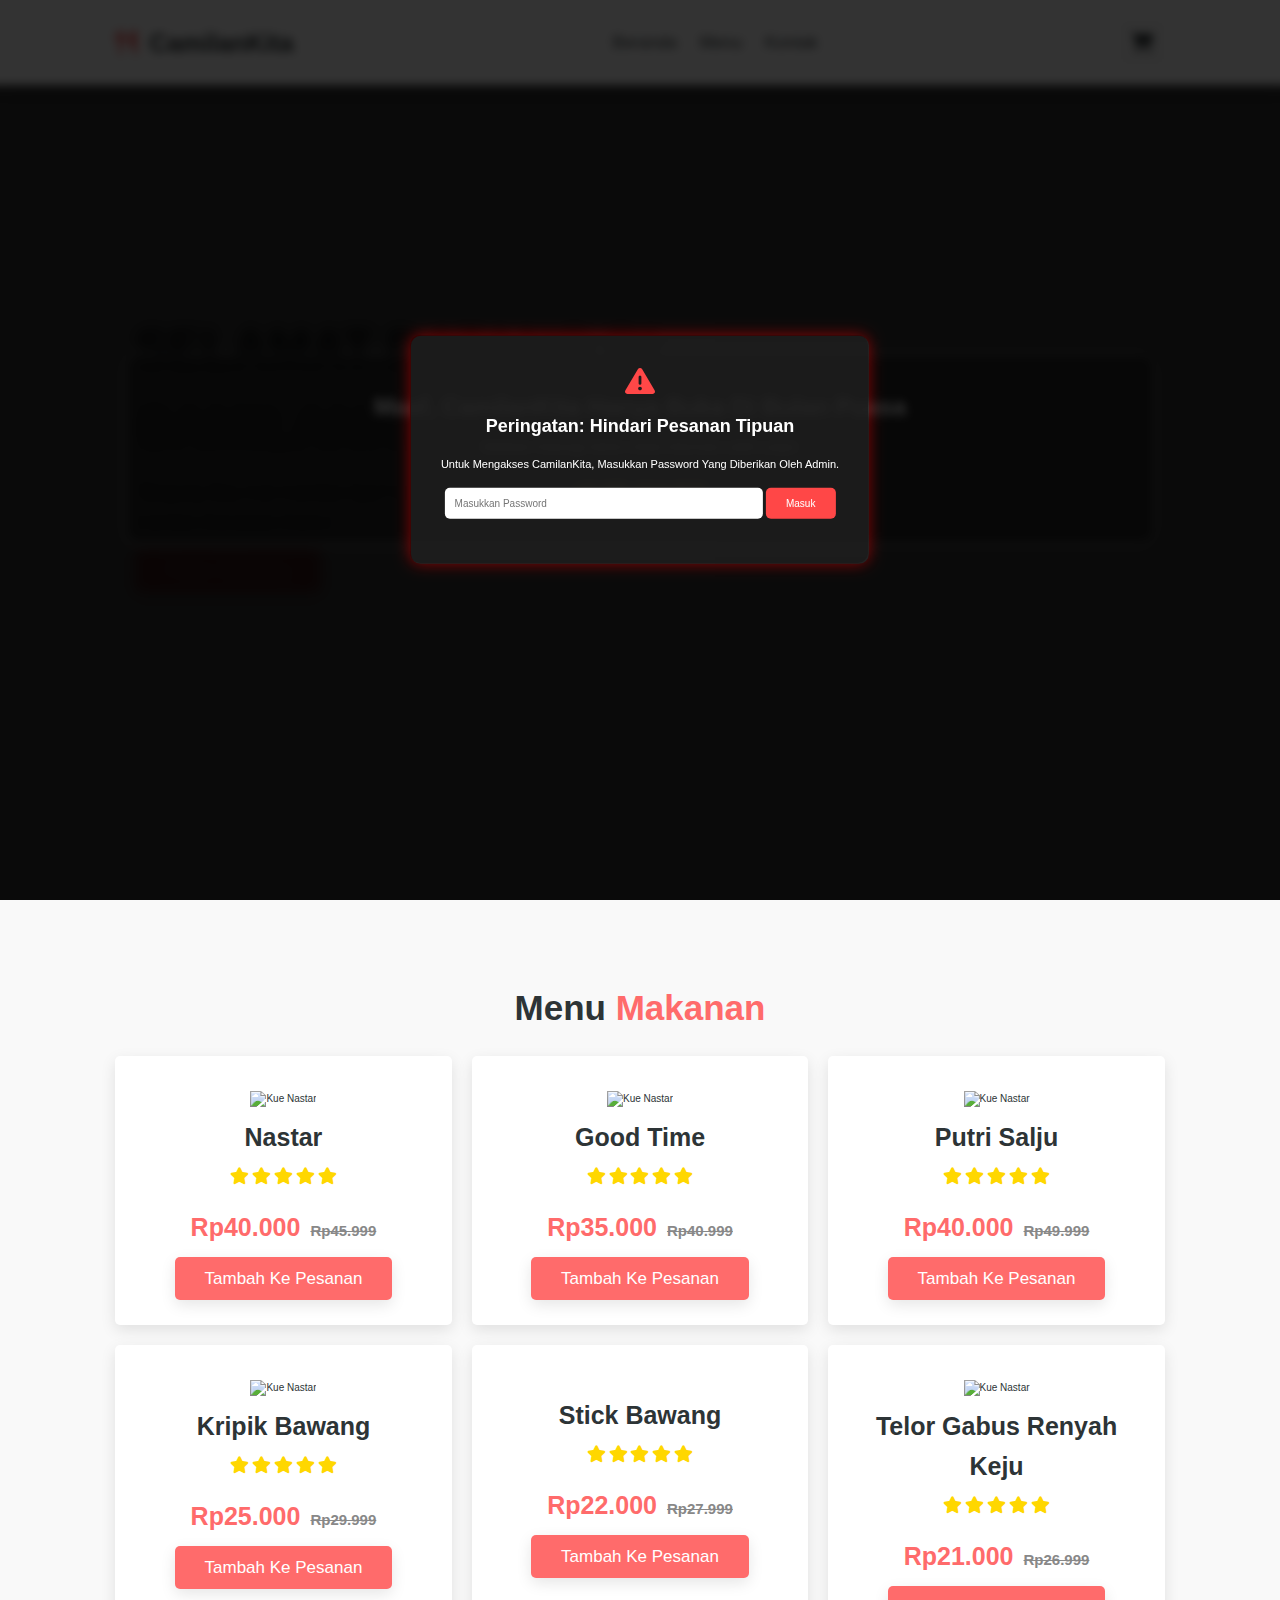
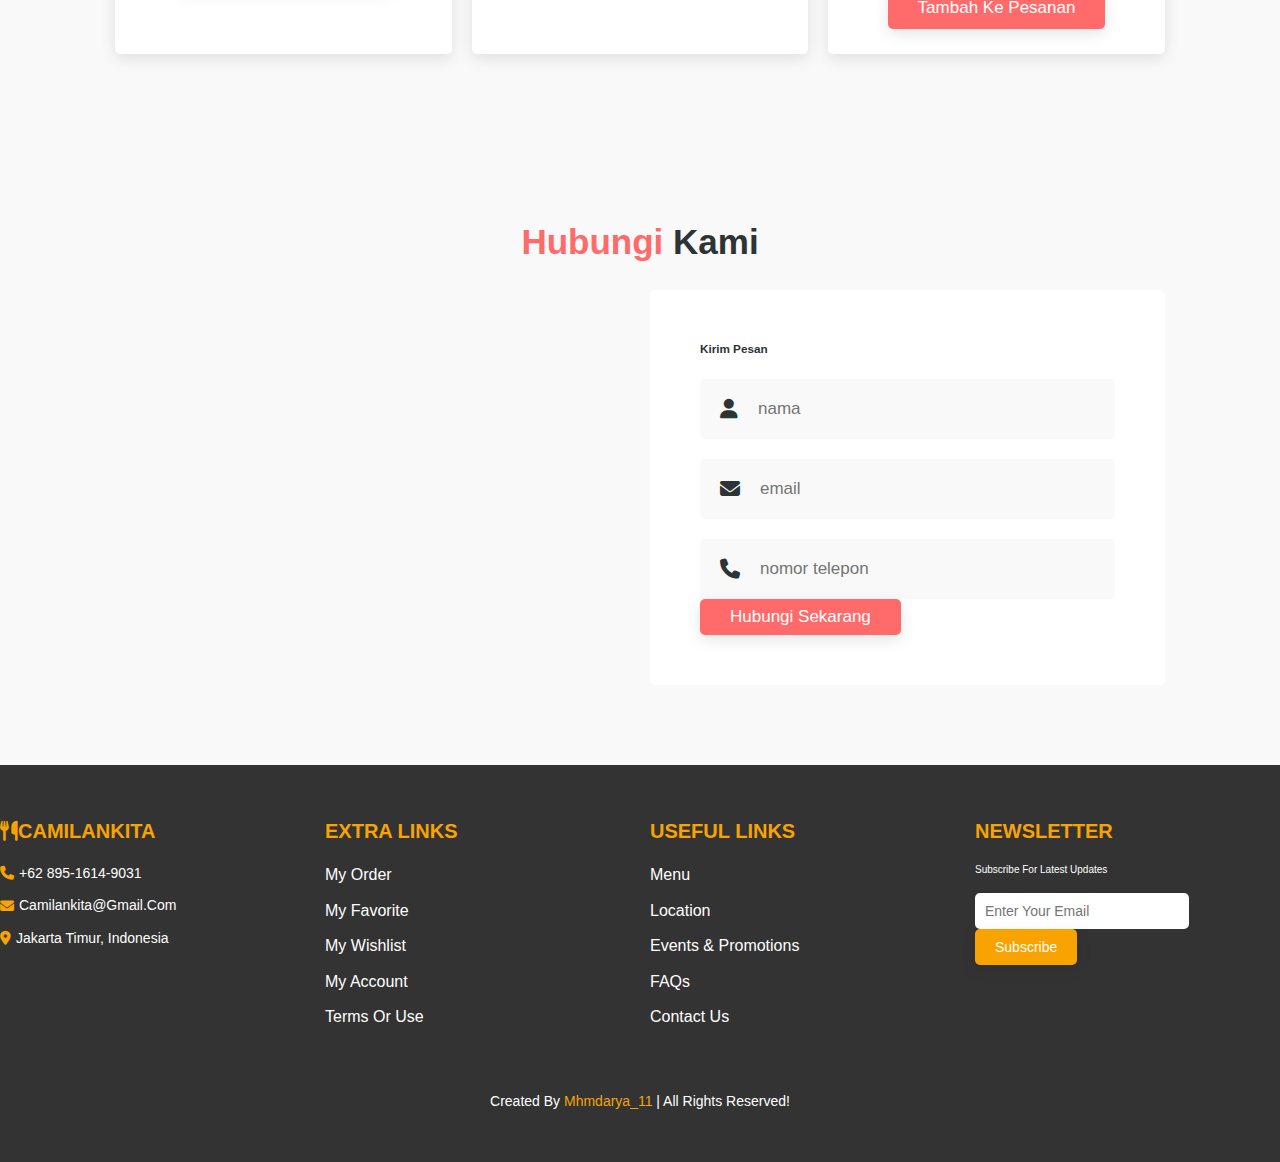
==== commit 87238afa: "Update kue.html" ====
--- a/kue.html
+++ b/kue.html
@@ -156,6 +156,17 @@
         </div>
     </div>
 
+    <div id="access-modal" style="display: none; position: fixed; top: 0; left: 0; width: 100%; height: 100%; background: rgba(0, 0, 0, 0.8); z-index: 1000; backdrop-filter: blur(5px);">
+        <div style="position: absolute; top: 50%; left: 50%; transform: translate(-50%, -50%); text-align: center; color: white; padding: 30px; border-radius: 10px; background-color: rgba(255, 255, 255, 0.1); backdrop-filter: blur(10px); max-width: 90%; box-shadow: 0px 0px 15px rgba(255, 0, 0, 0.5);">
+            <i class="fas fa-exclamation-triangle" style="color: #ff4747; font-size: 3em;"></i>
+            <h2 style="font-size: 1.8em; margin: 15px 0;">Peringatan: Hindari Pesanan Tipuan</h2>
+            <p style="font-size: 1.1em;">Untuk mengakses CamilanKita, masukkan password yang diberikan oleh admin.</p>
+            <input type="password" id="password-input" placeholder="Masukkan password" style="padding: 10px; font-size: 1em; width: 80%; margin: 15px 0; border-radius: 5px; border: none;">
+            <button onclick="checkPassword()" style="padding: 10px 20px; font-size: 1em; background-color: #ff4747; color: white; border: none; border-radius: 5px; cursor: pointer;">Masuk</button>
+            <p id="error-message" style="color: #ff4747; display: none; margin-top: 10px;">Password salah. Silakan coba lagi.</p>
+        </div>
+    </div>
+
     <section class="contact" id="contact">
         <h1 class="heading"> <span>hubungi</span> kami </h1>
         <div class="row">
@@ -227,4 +238,4 @@
     <script src="js/kue.js"></script>
 
 </body>
-</html>+</html>
--- a/css/style.css
+++ b/css/style.css
@@ -623,3 +623,23 @@
 max-width: 400px;
 box-shadow: 0px 4px 8px rgba(0, 0, 0, 0.3);
 }
+
+#order-notes {
+    width: 100%; /* Sesuaikan lebar dengan modal */
+    height: 100px; /* Tinggi default */
+    margin-top: 10px; /* Spasi di atas textarea */
+    padding: 10px; /* Ruang dalam */
+    border: 1px solid #ccc; /* Warna border default */
+    border-radius: 5px; /* Membuat sudut sedikit melengkung */
+    font-size: 13px; /* Ukuran font */
+    font-family: 'Poppins', sans-serif; /* Font pilihan */
+    box-shadow: 0px 2px 4px rgba(0, 0, 0, 0.1); /* Efek bayangan */
+    resize: none; /* Mencegah pengguna mengubah ukuran */
+}
+
+#order-notes:focus {
+    outline: none; /* Hilangkan outline biru default */
+    border-color: #007bff; /* Warna border ketika difokuskan */
+    box-shadow: 0 0 5px rgba(0, 123, 255, 0.5); /* Efek glow pada fokus */
+}
+
